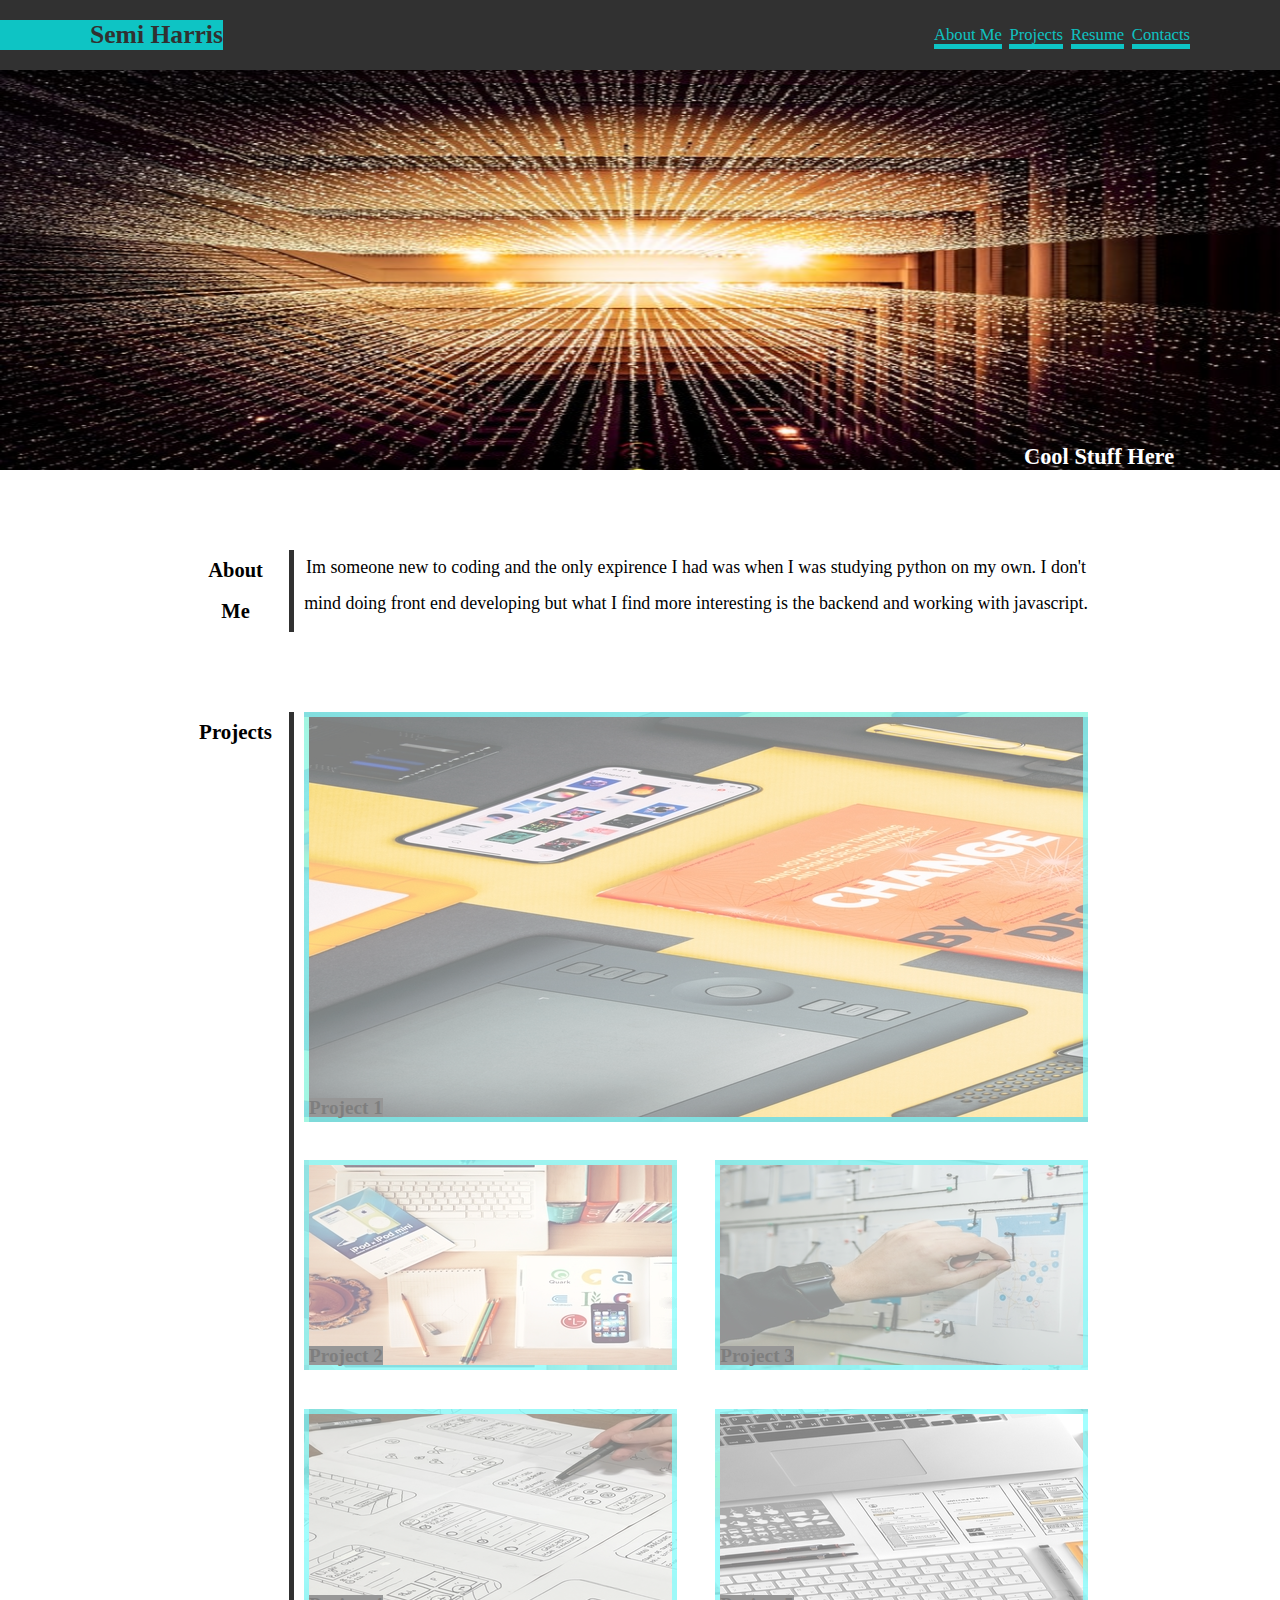
==== index.html @ 44c48e85 "My Portfolio" ====
<!DOCTYPE html>
<html lang="en">
<head>
    <meta charset="UTF-8">
    <meta http-equiv="X-UA-Compatible" content="IE=edge">
    <meta name="viewport" content="width=device-width, initial-scale=1.0">
    <link rel="stylesheet" href="css/stylesheet.css" >
    <title>My Portfolio</title>
</head>


<body>
    <header>
        <h1>Semi Harris</h1>
        <nav>
            <ul>
                <li>
                    <a href='#about-me'>About Me</a>
                </li>
                <li>
                    <a href='#projects'>Projects</a>
                </li>
                <li>
                    <a href='#resume'>Resume</a>
                </li>
                <li>
                    <a href='#my-contact'>Contacts</a>
                </li>
            </ul>
        </nav>
    </header>

    <div>
        <section class=hero>
            <h2>Cool Stuff Here</h2>
        </section>
    </div>

    <main>
        <section id=about-me class=about-me>
                <div class=about-header>
                    <h3>About Me</h3>
                </div>
                    
                <div class= about-text>
                    <p>Im someone new to coding and the only expirence I had was when I was studying python on my own. I don't mind doing front end developing but what I find more interesting is the backend and working with javascript.</p>
                </div>
                   
        </section>

        <section id=projects class=project>
                <div class=project-header>
                        <h3>Projects</h3>
                </div>
                
                <div class=project-image>
                    <div id= project-image class=project-image1>
                        <h4>Project 1</h4>
                    </div>

                    <div id= project-image class=project-image2>
                        <h4>Project 2</h4>
                    </div>

                    <div id= project-image class=project-image3>
                        <h4>Project 3</h4>
                    </div>

                    <div id= project-image class=project-image4>
                        <h4>Project 4</h4>
                    </div>

                    <div id= project-image class=project-image5>
                        <h4>Project 5</h4>
                    </div>
                </div>
        </section>
    </main>
    
</body>
</html>
---- css/stylesheet.css ----
html {
    box-sizing: border-box;
}

* {
    margin: 0;
    padding: 0;
}

:root {
    --primary-color: rgb(49, 49, 49);
    --secondary-color: rgba(0, 255, 255, 0.712);
}

/*Styling for the Header*/
header {
    border: var(--primary-color), 0px;
    padding: 0;
    background-color: var(--primary-color);
    display: flex;   
    justify-content: space-between;
}

header h1 {
   background-color: var(--secondary-color);
   color: var(--primary-color);
   font-size: 2vw;
   margin: 20px 0;
   padding: 0 0 0 90px;
}

header nav {
  margin: auto 90px auto 0;
  width: 20%;
}

header nav ul {
    display: flex;
    flex-wrap: wrap;
    justify-content: space-between;
    align-items: center;
    list-style: none;
  }

header a {
    text-decoration: none;
}

header nav ul li a {
    color: var(--secondary-color);
    font-size: 1.3vw;
    border-bottom: 5px solid var(--secondary-color);
}

header nav ul li a:hover {
    color: var(--primary-color);
    border-bottom: 5px solid var(--primary-color);
    background-color: var(--secondary-color);
}

/*Styling for the Hero section*/
section.hero {
    background-image: url(./image/coding\ hero.jpg);
    background-size: 100% 100%;
    height: 400px;
    position: relative;
}

section.hero h2 {
    font-size: 1.75vw;
    color: white;
    position: absolute;
    left: 80%; 
    bottom: 0%;
}

/*Styling for the Main Secton About*/
main {
    width: 70%;
    margin: 0 auto;
    padding-top: 80px;
}

.about-me {
    display: flex;
    width: 100%;
    height: auto;
}

.about-header {
    flex: 1 1 10%;
}

.about-text {
    flex: 1 1 90%;
    font-size: 1.4vw;
    text-align: center;
    line-height: 2;
    padding-left: 10px;
    margin-left: 10px;
    border-left: var(--primary-color) solid 5px;
}

.about-header h3 {
    font-size: 1.6vw;
    text-align: center;
    line-height: 2; 
}

/*Styling for the Main Secton Project*/
.project {
    display: flex;
    width: 100%;
    height: auto; 
    padding-top: 80px;
}

.project-header {
    flex: 1 1 10%;
    font-size: 1.4vw;
    text-align: center;
    line-height: 2;
}

.project-image {
    flex: 1 1 90%;
    padding-left: 10px;
    margin-left: 10px;
    border-left: var(--primary-color) solid 5px;
    display: grid;
    gap: 3vw;
    grid-template-columns: 1fr 1fr;
}


.project-image1 {
    position: relative;
    grid-column-start: 1;
    grid-column-end: 3;
    height: 400px;
    background-image: url(./image/project-1.jpg);
    border: rgba(0, 255, 255, 0.712) 5px solid;
}

.project-image2 {
    position: relative;
    height: 200px;
    background-image: url(./image/project-2.jpg);
}

.project-image3 {
    position: relative;
    height: 200px;
    background-image: url(./image/project-3.jpg)
}

.project-image4 {
    position: relative;
    height: 200px;
    background-image: url(./image/project-4.jpg);
}

.project-image5 {
    position: relative;
    height: 200px;
    background-image: url(./image/project-5.jpg);
}

#project-image h4 {
    position: absolute;
    background-color: var(--primary-color);
    line-height: 1;
    bottom: 0%;
    font-size: 1.5vw;
}

#project-image {
    border: rgba(0, 255, 255, 0.712) 5px solid;
    opacity: .5;
}

#project-image:hover h4 {
    background-color: rgb(18, 0, 119);
}

#project-image:hover {
    opacity: 1;
    border: rgb(18, 0, 119) 5px solid;
}
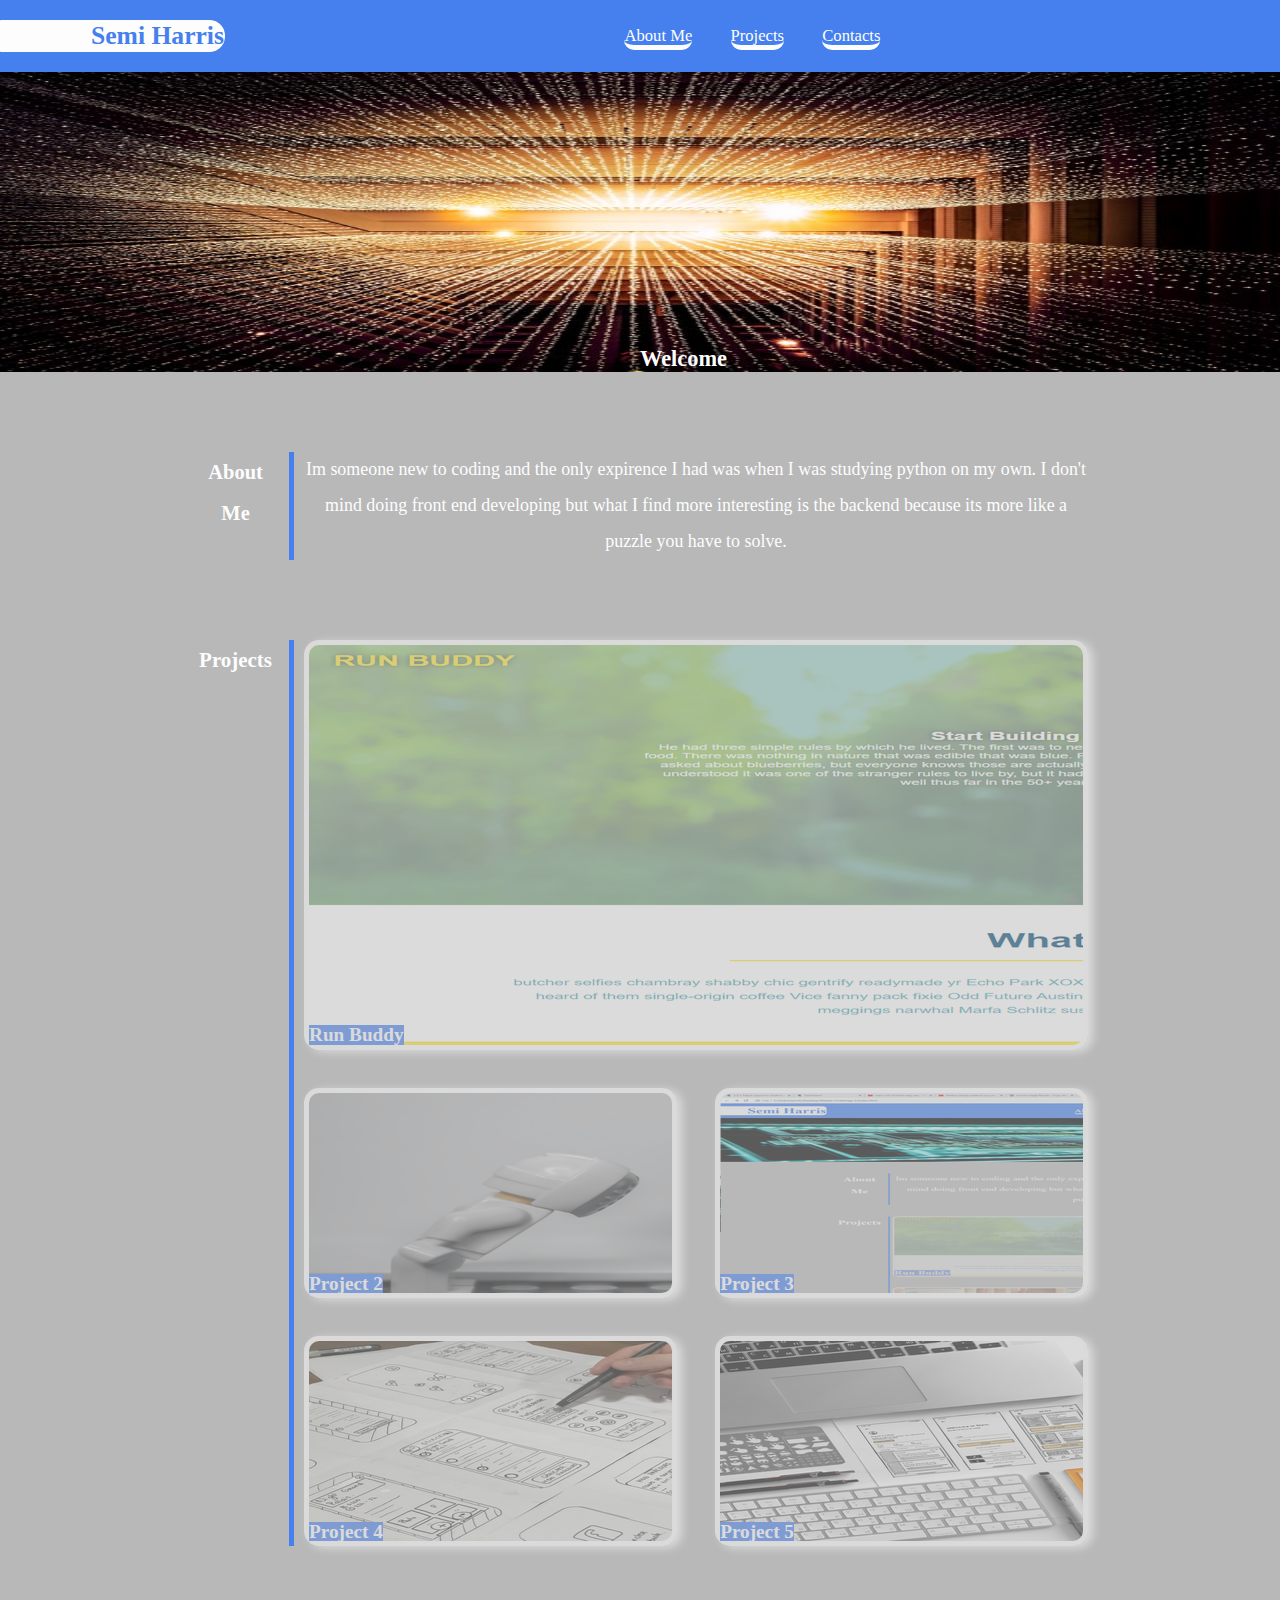
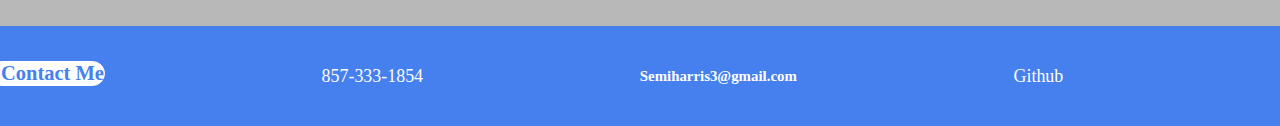
==== commit d6962a8c: "Done" ====
--- a/index.html
+++ b/index.html
@@ -21,9 +21,6 @@
                     <a href='#projects'>Projects</a>
                 </li>
                 <li>
-                    <a href='#resume'>Resume</a>
-                </li>
-                <li>
                     <a href='#my-contact'>Contacts</a>
                 </li>
             </ul>
@@ -32,7 +29,7 @@
 
     <div>
         <section class=hero>
-            <h2>Cool Stuff Here</h2>
+            <h2>Welcome</h2>
         </section>
     </div>
 
@@ -43,7 +40,7 @@
                 </div>
                     
                 <div class= about-text>
-                    <p>Im someone new to coding and the only expirence I had was when I was studying python on my own. I don't mind doing front end developing but what I find more interesting is the backend and working with javascript.</p>
+                    <p>Im someone new to coding and the only expirence I had was when I was studying python on my own. I don't mind doing front end developing but what I find more interesting is the backend because its more like a puzzle you have to solve.</p>
                 </div>
                    
         </section>
@@ -54,28 +51,49 @@
                 </div>
                 
                 <div class=project-image>
-                    <div id= project-image class=project-image1>
-                        <h4>Project 1</h4>
+                    <div style="cursor: pointer;" onclick="window.location='https://semiharris.github.io/run-buddy/';" id= project-image class=project-image1>
+                        <h4>Run Buddy</h4>
                     </div>
 
-                    <div id= project-image class=project-image2>
+                    <div style="cursor: pointer;" onclick="window.location='https://semiharris.github.io/robot-gladiators/';" id= project-image class=project-image2>
                         <h4>Project 2</h4>
                     </div>
 
-                    <div id= project-image class=project-image3>
+                    <div style="cursor: pointer;" onclick="window.location='https://semiharris.github.io/Weekly-Challenge-2/';" id= project-image class=project-image3>
                         <h4>Project 3</h4>
                     </div>
 
-                    <div id= project-image class=project-image4>
+                    <div style="cursor: pointer;" onclick="window.location='https://developer.mozilla.org/en-US/docs/Web/HTML/Element/div';" id= project-image class=project-image4>
                         <h4>Project 4</h4>
                     </div>
 
-                    <div id= project-image class=project-image5>
+                    <div style="cursor: pointer;" onclick="window.location='https://stackoverflow.com/';" id= project-image class=project-image5>
                         <h4>Project 5</h4>
                     </div>
                 </div>
         </section>
     </main>
+
+    <footer>
+        <div id=my-contact class= contact-header>
+            <h3>Contact Me</h3>
+        </div>
+
+        <div class=contact-main>
+
+            <div class= contact-number>
+                857-333-1854
+            </div>
+            
+            <div class= contact-email>
+                <h5>Semiharris3@gmail.com</h5>
+            </div>
+       
+            <a href="https://github.com/SemiHarris/">Github</a>
+            
+            
+        </div>
+    </footer>
     
 </body>
 </html>--- a/css/stylesheet.css
+++ b/css/stylesheet.css
@@ -8,8 +8,12 @@
 }
 
 :root {
-    --primary-color: rgb(49, 49, 49);
-    --secondary-color: rgba(0, 255, 255, 0.712);
+    --primary-color: rgb(69, 128, 238);
+    --secondary-color: rgb(253, 253, 253);
+}
+
+body {
+    background-color: rgb(184, 184, 184);
 }
 
 /*Styling for the Header*/
@@ -27,6 +31,8 @@
    font-size: 2vw;
    margin: 20px 0;
    padding: 0 0 0 90px;
+   border: var(--secondary-color) 1px solid;
+   border-radius: 0 15px 15px 0;
 }
 
 header nav {
@@ -47,9 +53,11 @@
 }
 
 header nav ul li a {
+    flex-wrap: wrap;
     color: var(--secondary-color);
     font-size: 1.3vw;
     border-bottom: 5px solid var(--secondary-color);
+    border-radius: 10px;
 }
 
 header nav ul li a:hover {
@@ -79,6 +87,7 @@
     width: 70%;
     margin: 0 auto;
     padding-top: 80px;
+    background-color: rgb(184, 184, 184);
 }
 
 .about-me {
@@ -95,6 +104,7 @@
     flex: 1 1 90%;
     font-size: 1.4vw;
     text-align: center;
+    color:var(--secondary-color);
     line-height: 2;
     padding-left: 10px;
     margin-left: 10px;
@@ -105,6 +115,7 @@
     font-size: 1.6vw;
     text-align: center;
     line-height: 2; 
+    color: var(--secondary-color)
 }
 
 /*Styling for the Main Secton Project*/
@@ -120,6 +131,7 @@
     font-size: 1.4vw;
     text-align: center;
     line-height: 2;
+    color: var(--secondary-color);
 }
 
 .project-image {
@@ -138,7 +150,7 @@
     grid-column-start: 1;
     grid-column-end: 3;
     height: 400px;
-    background-image: url(./image/project-1.jpg);
+    background-image: url(./image/project-1.png);
     border: rgba(0, 255, 255, 0.712) 5px solid;
 }
 
@@ -151,7 +163,7 @@
 .project-image3 {
     position: relative;
     height: 200px;
-    background-image: url(./image/project-3.jpg)
+    background-image: url(./image/project-3.png)
 }
 
 .project-image4 {
@@ -172,18 +184,161 @@
     line-height: 1;
     bottom: 0%;
     font-size: 1.5vw;
+    color:var(--secondary-color)
 }
 
 #project-image {
-    border: rgba(0, 255, 255, 0.712) 5px solid;
+    border: var(--secondary-color) 5px solid;
     opacity: .5;
+    border-radius: 15px;
+    box-shadow: 5px 2px 10px rgb(255, 255, 255);
 }
 
 #project-image:hover h4 {
-    background-color: rgb(18, 0, 119);
+    background-color: var(--secondary-color);
+    color: var(--primary-color)
 }
 
 #project-image:hover {
     opacity: 1;
-    border: rgb(18, 0, 119) 5px solid;
-}
+    border: var(--primary-color) 5px solid;
+    border-radius: 15px;
+}
+
+/*Styling for the Footer*/
+footer {
+    margin-top: 80px;
+    width: 100%;
+    padding: 0;
+    background-color: var(--primary-color);
+    display: flex;   
+    height: 100px;
+}
+
+footer h3 {
+    margin-top:35px;
+    background-color: var(--secondary-color);
+    font-size: 1.6vw;
+    color: var(--primary-color);
+    border: var(--secondary-color) 1px solid;
+    border-radius: 0 15px 15px 0;
+}
+
+ .contact-main {
+     display: flex;
+     flex: 1 1 80%;
+     justify-content: space-evenly;
+     align-items: center;
+     font-size: 1.4vw;
+     color:var(--secondary-color)
+ }
+
+ .contact-main a {
+    text-decoration: none;
+    color:var(--secondary-color);
+ }
+
+ .contact-main a:hover {
+     background-color: var(--secondary-color);
+     color: var(--primary-color);
+     border: var(--secondary-color) 1px solid;
+    border-radius: 15px;
+ }
+
+ @media screen and (max-width: 980px) {
+    header {
+        padding:0;
+        flex-direction: column;
+        justify-content: center;
+    }
+
+    header h1 {
+        width: auto;
+        margin: 20px auto; 
+        padding: 0;
+        border-radius: 15px;
+    }
+ }
+
+header nav {
+    margin: auto;
+}
+
+section.hero {
+    height: 300px;
+}
+
+section.hero h2 {
+    left: 50%; 
+}
+
+@media screen and (max-width: 768px) {
+    section.hero h2 {
+        left: 46%;
+    }
+    .about-me {
+        flex-direction: column;
+    }
+
+    .about-text {
+        border-top: var(--primary-color) solid 5px;
+        border-left: 0px ;
+        font-size: 2vw;
+    }
+
+    .project {
+        flex-direction: column;
+    }
+
+    .project-image {
+        border-top: var(--primary-color) solid 5px;
+        border-left: 0px ;
+        padding-top: 5px;
+        grid-template-columns: 1fr ;
+        grid-template-rows: 1fr 1fr 1fr 1fr 1fr;
+    }
+    
+    .project-image1 {
+        grid-column-start: 1;
+        grid-column-end: 2;
+        height: auto;
+    }
+
+    .contact-main {
+        font-size: 3vw;
+    }
+
+    footer h3 {
+        font-size: 3vw;
+    }
+}
+
+@media screen and (max-width: 768px) {
+    header h1 {
+        font-size: 4vw;
+    }
+
+    header nav {
+        width:50%
+    }
+
+    header nav ul li a {
+        font-size: 3vw;
+    }
+
+    section.hero h2 {
+        font-size: 2.8vw;
+    }
+
+    .about-text {
+        font-size: 2.5vw;
+    }
+
+    main h3 {
+        font-size: 3vw;
+    }
+
+    .about-header h3 {
+        font-size: 3vw;
+    }
+}
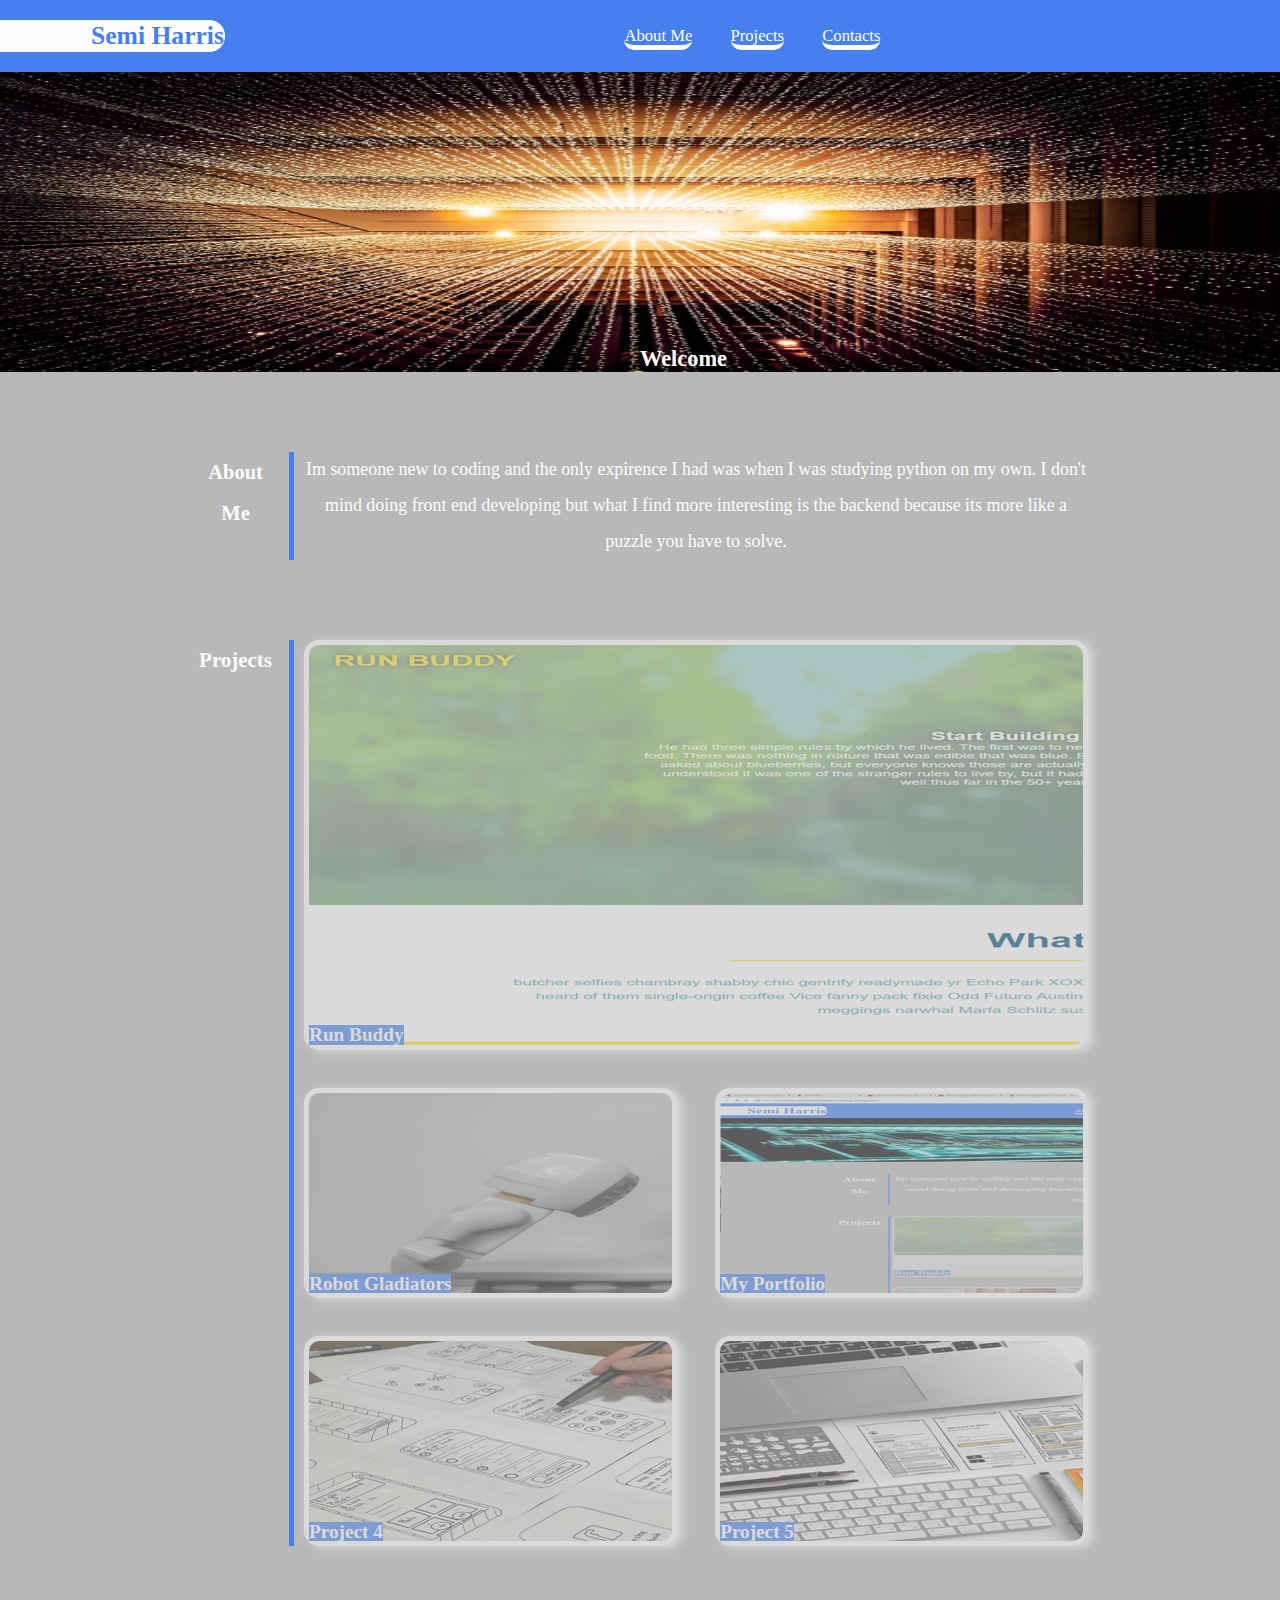
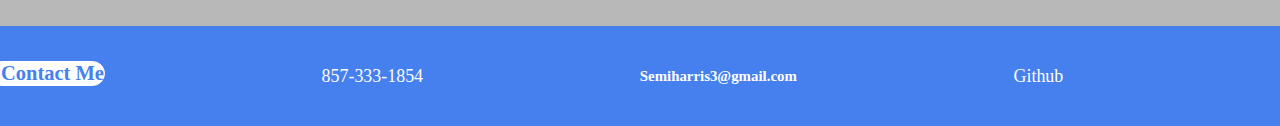
==== commit 05707b66: "done" ====
--- a/index.html
+++ b/index.html
@@ -56,11 +56,11 @@
                     </div>
 
                     <div style="cursor: pointer;" onclick="window.location='https://semiharris.github.io/robot-gladiators/';" id= project-image class=project-image2>
-                        <h4>Project 2</h4>
+                        <h4>Robot Gladiators</h4>
                     </div>
 
                     <div style="cursor: pointer;" onclick="window.location='https://semiharris.github.io/Weekly-Challenge-2/';" id= project-image class=project-image3>
-                        <h4>Project 3</h4>
+                        <h4>My Portfolio</h4>
                     </div>
 
                     <div style="cursor: pointer;" onclick="window.location='https://developer.mozilla.org/en-US/docs/Web/HTML/Element/div';" id= project-image class=project-image4>
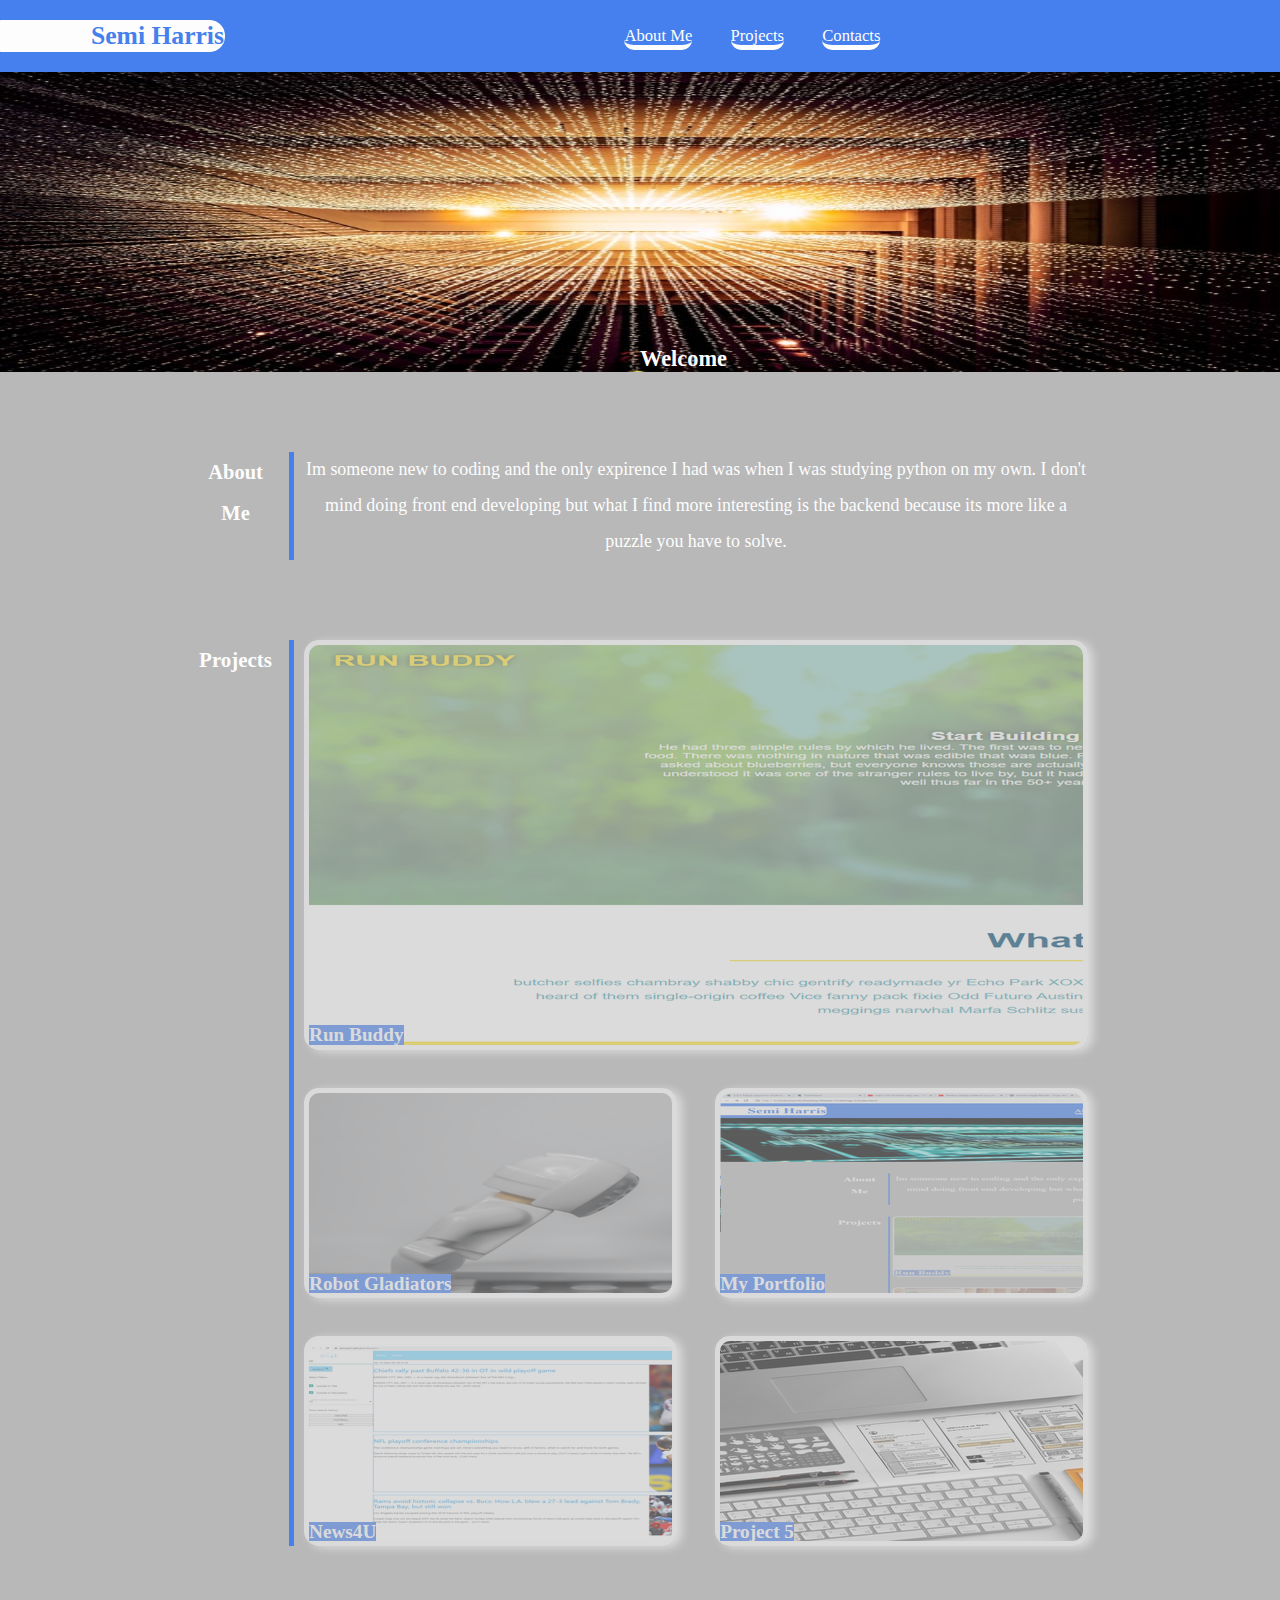
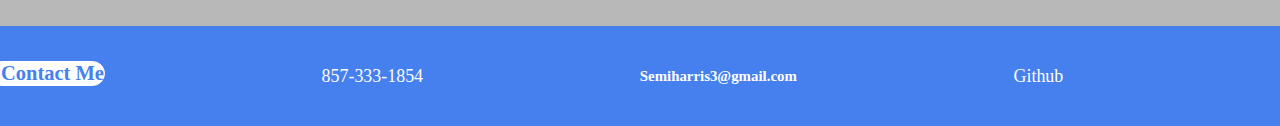
==== commit e6f7efdd: "added a new project" ====
--- a/index.html
+++ b/index.html
@@ -63,8 +63,8 @@
                         <h4>My Portfolio</h4>
                     </div>
 
-                    <div style="cursor: pointer;" onclick="window.location='https://developer.mozilla.org/en-US/docs/Web/HTML/Element/div';" id= project-image class=project-image4>
-                        <h4>Project 4</h4>
+                    <div style="cursor: pointer;" onclick="window.location='https://rpkrupali1.github.io/News4U/';" id= project-image class=project-image4>
+                        <h4>News4U</h4>
                     </div>
 
                     <div style="cursor: pointer;" onclick="window.location='https://stackoverflow.com/';" id= project-image class=project-image5>
